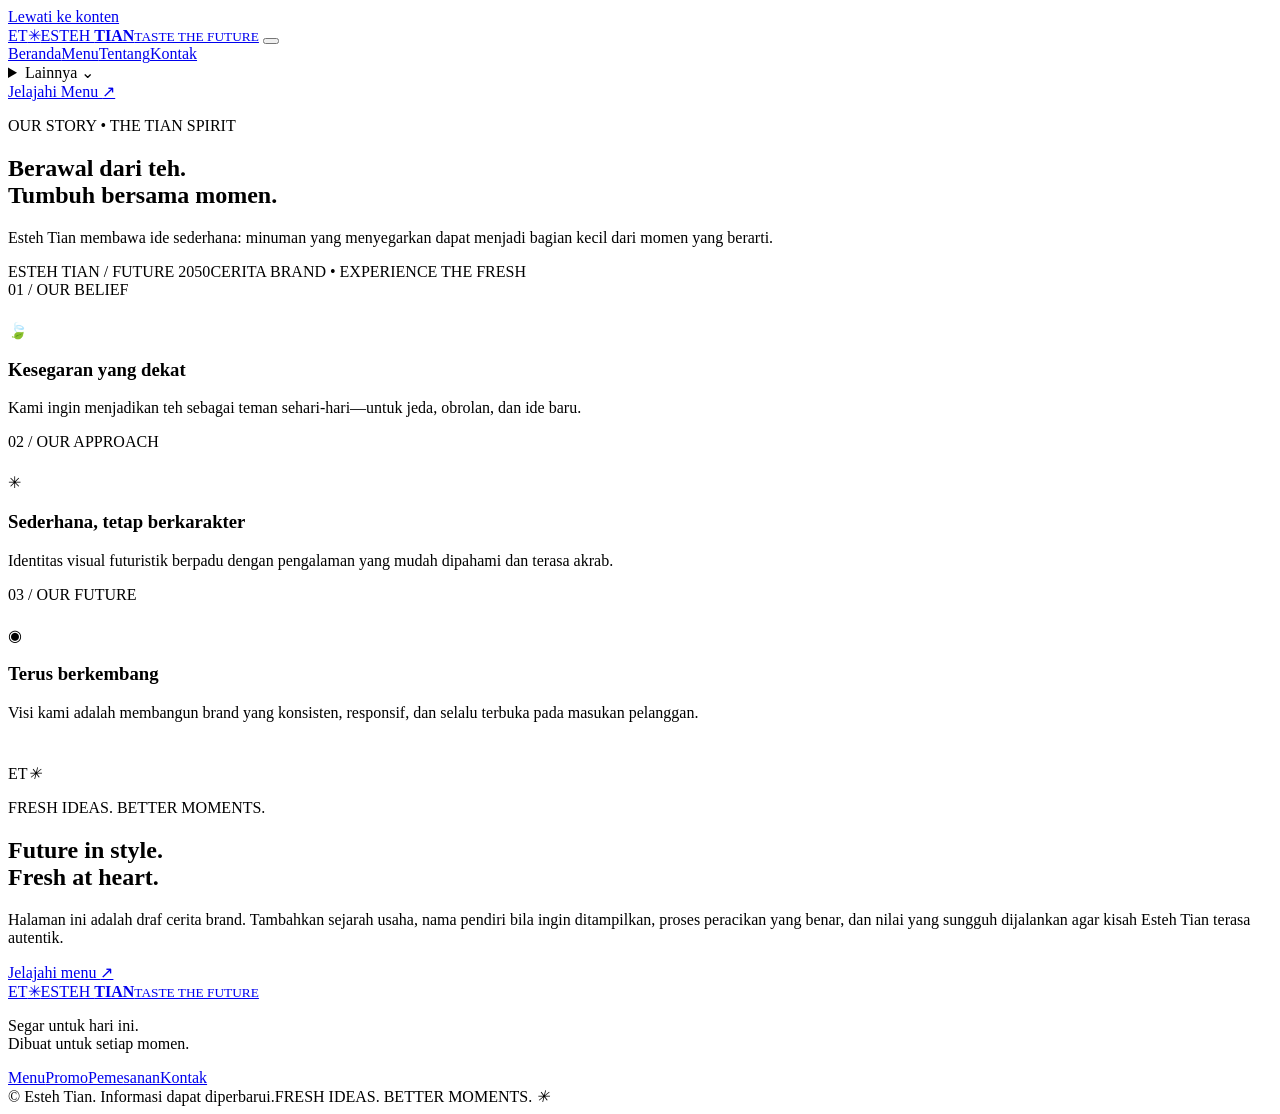
==== cerita.html @ be51d005 "Add files via upload enam halaman Esteh Tian Future 2050 23-10-2026" ====
<!doctype html>
<html lang="id">
<head>
  <meta charset="utf-8">
  <meta name="viewport" content="width=device-width, initial-scale=1">
  <meta name="theme-color" content="#071b1b">
  <meta name="description" content="Cerita dan visi Esteh Tian, brand minuman teh dengan semangat segar dan pendekatan modern.">
  <title>Cerita Brand — Esteh Tian Future 2050</title>
  <link rel="icon" href="assets/images/favicon.svg" type="image/svg+xml">
  <link rel="stylesheet" href="assets/css/style.css">
  <script src="assets/js/config.js" defer></script>
  <script src="assets/js/script.js" defer></script>
</head>
<body>
<a class="skip-link" href="#main">Lewati ke konten</a>
<header class="site-header">
  <a class="brand" href="index.html" aria-label="Esteh Tian beranda"><span class="brand-mark">ET<span>✳</span></span><span class="brand-name">ESTEH <b>TIAN</b><small>TASTE THE FUTURE</small></span></a>
  <button class="menu-toggle" aria-expanded="false" aria-controls="site-nav" aria-label="Buka menu"><span></span><span></span><span></span></button>
  <nav id="site-nav" class="site-nav" aria-label="Navigasi utama">
      <a  href="index.html">Beranda</a><a  href="produk.html">Menu</a><a  href="tentang.html">Tentang</a><a  href="kontak.html">Kontak</a>
      <details class="nav-dropdown"><summary class="active">Lainnya <span aria-hidden="true">⌄</span></summary><div class="dropdown-menu">
        <a href="promo.html">Promo & Paket</a><a href="galeri.html">Galeri Produk</a><a href="pemesanan.html">Cara Pemesanan</a><a href="cerita.html">Cerita Brand</a><a href="lokasi.html">Lokasi</a><a href="faq.html">FAQ</a>
      </div></details>
      <a class="nav-cta" href="produk.html">Jelajahi Menu <span>↗</span></a>
    </nav>
</header>
<main id="main"><section class="page-hero section-shell"><p class="eyebrow"><span class="pulse-dot"></span> OUR STORY • THE TIAN SPIRIT</p><h1>Berawal dari teh.<br><span class="gradient-text">Tumbuh bersama momen.</span></h1><p>Esteh Tian membawa ide sederhana: minuman yang menyegarkan dapat menjadi bagian kecil dari momen yang berarti.</p><div class="page-hero-meta"><span>ESTEH TIAN / FUTURE 2050</span><span>CERITA BRAND • EXPERIENCE THE FRESH</span></div></section><section class="section-shell extra-section"><div class="extra-grid"><article class="extra-card"><span class="card-index">01 / OUR BELIEF</span><div class="emoji-art" style="margin-top:22px">🍃</div><h3>Kesegaran yang dekat</h3><p>Kami ingin menjadikan teh sebagai teman sehari-hari—untuk jeda, obrolan, dan ide baru.</p></article><article class="extra-card"><span class="card-index">02 / OUR APPROACH</span><div class="emoji-art" style="margin-top:22px">✳</div><h3>Sederhana, tetap berkarakter</h3><p>Identitas visual futuristik berpadu dengan pengalaman yang mudah dipahami dan terasa akrab.</p></article><article class="extra-card"><span class="card-index">03 / OUR FUTURE</span><div class="emoji-art" style="margin-top:22px">◉</div><h3>Terus berkembang</h3><p>Visi kami adalah membangun brand yang konsisten, responsif, dan selalu terbuka pada masukan pelanggan.</p></article></div><section class="manifesto" style="margin-top:42px"><div class="manifesto-orb"><span>ET</span><i>✳</i></div><div class="manifesto-copy"><p class="eyebrow">FRESH IDEAS. BETTER MOMENTS.</p><h2>Future in style.<br><span class="gradient-text">Fresh at heart.</span></h2><p>Halaman ini adalah draf cerita brand. Tambahkan sejarah usaha, nama pendiri bila ingin ditampilkan, proses peracikan yang benar, dan nilai yang sungguh dijalankan agar kisah Esteh Tian terasa autentik.</p><a class="button button-light" href="produk.html">Jelajahi menu <span>↗</span></a></div></section></section></main><footer class="site-footer"><div class="footer-main"><a class="brand footer-brand" href="index.html"><span class="brand-mark">ET<span>✳</span></span><span class="brand-name">ESTEH <b>TIAN</b><small>TASTE THE FUTURE</small></span></a><p>Segar untuk hari ini.<br>Dibuat untuk setiap momen.</p><div class="footer-links"><a href="produk.html">Menu</a><a href="promo.html">Promo</a><a href="pemesanan.html">Pemesanan</a><a href="kontak.html">Kontak</a></div></div><div class="footer-bottom"><span>© <span data-year></span> Esteh Tian. Informasi dapat diperbarui.</span><span>FRESH IDEAS. BETTER MOMENTS. <i>✳</i></span></div></footer>
</body></html>
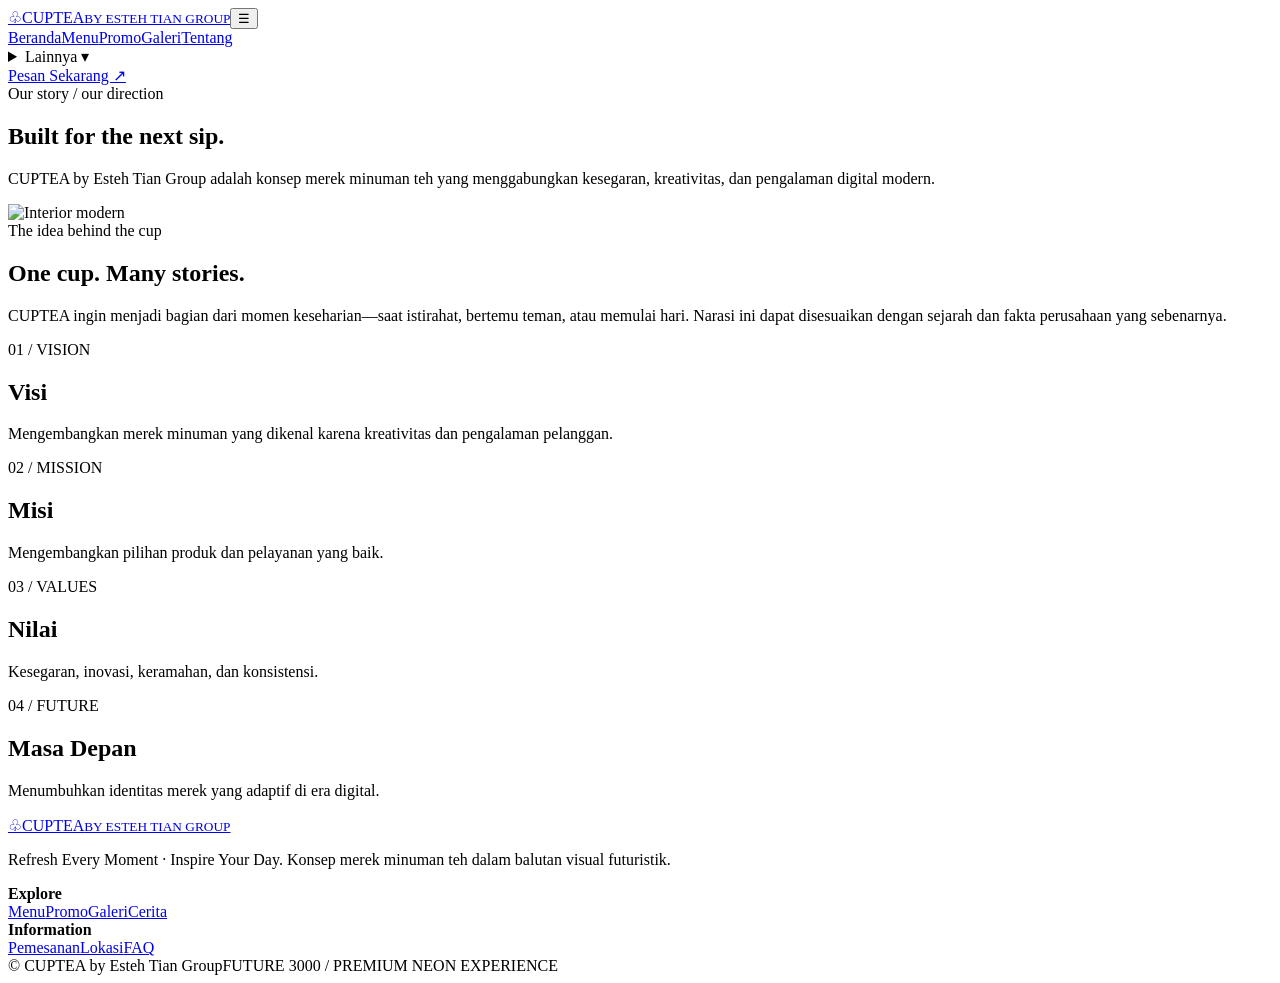
==== commit 8b7776a1: "8 file baru Signed-off-by: Agustian <estehtian@gmail.com>" ====
--- a/cerita.html
+++ b/cerita.html
@@ -1,28 +1 @@
-<!doctype html>
-<html lang="id">
-<head>
-  <meta charset="utf-8">
-  <meta name="viewport" content="width=device-width, initial-scale=1">
-  <meta name="theme-color" content="#071b1b">
-  <meta name="description" content="Cerita dan visi Esteh Tian, brand minuman teh dengan semangat segar dan pendekatan modern.">
-  <title>Cerita Brand — Esteh Tian Future 2050</title>
-  <link rel="icon" href="assets/images/favicon.svg" type="image/svg+xml">
-  <link rel="stylesheet" href="assets/css/style.css">
-  <script src="assets/js/config.js" defer></script>
-  <script src="assets/js/script.js" defer></script>
-</head>
-<body>
-<a class="skip-link" href="#main">Lewati ke konten</a>
-<header class="site-header">
-  <a class="brand" href="index.html" aria-label="Esteh Tian beranda"><span class="brand-mark">ET<span>✳</span></span><span class="brand-name">ESTEH <b>TIAN</b><small>TASTE THE FUTURE</small></span></a>
-  <button class="menu-toggle" aria-expanded="false" aria-controls="site-nav" aria-label="Buka menu"><span></span><span></span><span></span></button>
-  <nav id="site-nav" class="site-nav" aria-label="Navigasi utama">
-      <a  href="index.html">Beranda</a><a  href="produk.html">Menu</a><a  href="tentang.html">Tentang</a><a  href="kontak.html">Kontak</a>
-      <details class="nav-dropdown"><summary class="active">Lainnya <span aria-hidden="true">⌄</span></summary><div class="dropdown-menu">
-        <a href="promo.html">Promo & Paket</a><a href="galeri.html">Galeri Produk</a><a href="pemesanan.html">Cara Pemesanan</a><a href="cerita.html">Cerita Brand</a><a href="lokasi.html">Lokasi</a><a href="faq.html">FAQ</a>
-      </div></details>
-      <a class="nav-cta" href="produk.html">Jelajahi Menu <span>↗</span></a>
-    </nav>
-</header>
-<main id="main"><section class="page-hero section-shell"><p class="eyebrow"><span class="pulse-dot"></span> OUR STORY • THE TIAN SPIRIT</p><h1>Berawal dari teh.<br><span class="gradient-text">Tumbuh bersama momen.</span></h1><p>Esteh Tian membawa ide sederhana: minuman yang menyegarkan dapat menjadi bagian kecil dari momen yang berarti.</p><div class="page-hero-meta"><span>ESTEH TIAN / FUTURE 2050</span><span>CERITA BRAND • EXPERIENCE THE FRESH</span></div></section><section class="section-shell extra-section"><div class="extra-grid"><article class="extra-card"><span class="card-index">01 / OUR BELIEF</span><div class="emoji-art" style="margin-top:22px">🍃</div><h3>Kesegaran yang dekat</h3><p>Kami ingin menjadikan teh sebagai teman sehari-hari—untuk jeda, obrolan, dan ide baru.</p></article><article class="extra-card"><span class="card-index">02 / OUR APPROACH</span><div class="emoji-art" style="margin-top:22px">✳</div><h3>Sederhana, tetap berkarakter</h3><p>Identitas visual futuristik berpadu dengan pengalaman yang mudah dipahami dan terasa akrab.</p></article><article class="extra-card"><span class="card-index">03 / OUR FUTURE</span><div class="emoji-art" style="margin-top:22px">◉</div><h3>Terus berkembang</h3><p>Visi kami adalah membangun brand yang konsisten, responsif, dan selalu terbuka pada masukan pelanggan.</p></article></div><section class="manifesto" style="margin-top:42px"><div class="manifesto-orb"><span>ET</span><i>✳</i></div><div class="manifesto-copy"><p class="eyebrow">FRESH IDEAS. BETTER MOMENTS.</p><h2>Future in style.<br><span class="gradient-text">Fresh at heart.</span></h2><p>Halaman ini adalah draf cerita brand. Tambahkan sejarah usaha, nama pendiri bila ingin ditampilkan, proses peracikan yang benar, dan nilai yang sungguh dijalankan agar kisah Esteh Tian terasa autentik.</p><a class="button button-light" href="produk.html">Jelajahi menu <span>↗</span></a></div></section></section></main><footer class="site-footer"><div class="footer-main"><a class="brand footer-brand" href="index.html"><span class="brand-mark">ET<span>✳</span></span><span class="brand-name">ESTEH <b>TIAN</b><small>TASTE THE FUTURE</small></span></a><p>Segar untuk hari ini.<br>Dibuat untuk setiap momen.</p><div class="footer-links"><a href="produk.html">Menu</a><a href="promo.html">Promo</a><a href="pemesanan.html">Pemesanan</a><a href="kontak.html">Kontak</a></div></div><div class="footer-bottom"><span>© <span data-year></span> Esteh Tian. Informasi dapat diperbarui.</span><span>FRESH IDEAS. BETTER MOMENTS. <i>✳</i></span></div></footer>
-</body></html>
+<!doctype html><html lang="id"><head><meta charset="utf-8"><meta name="viewport" content="width=device-width,initial-scale=1"><meta name="theme-color" content="#020609"><meta name="description" content="Cerita dan nilai CUPTEA."><title>Cerita Kami | CUPTEA by Esteh Tian Group</title><link rel="stylesheet" href="assets/style.css"></head><body><div class="topline"></div><header><div class="container nav"><a class="brand" href="index.html"><span class="mark">♧</span><span>CUPTEA<small>BY ESTEH TIAN GROUP</small></span></a><button class="toggle" aria-expanded="false" aria-label="Buka menu">☰</button><nav class="links"><a href="index.html">Beranda</a><a href="index.html#menu">Menu</a><a href="promo.html">Promo</a><a href="galeri.html">Galeri</a><a href="cerita.html">Tentang</a><details><summary>Lainnya ▾</summary><div class="drop"><a href="pemesanan.html">Pemesanan</a><a href="lokasi.html">Lokasi</a><a href="faq.html">FAQ</a></div></details></nav><a class="btn" href="pemesanan.html">Pesan Sekarang ↗</a></div></header><main><section class="container pagehero"><div class="eyebrow">Our story / our direction</div><h1>Built for the <span class="neon">next sip.</span></h1><p>CUPTEA by Esteh Tian Group adalah konsep merek minuman teh yang menggabungkan kesegaran, kreativitas, dan pengalaman digital modern.</p></section><section class="container split"><img src="https://images.unsplash.com/photo-1517248135467-4c7edcad34c4?auto=format&fit=crop&w=1100&q=85" alt="Interior modern"><div><div class="eyebrow">The idea behind the cup</div><h2>One cup. <span class="neon">Many stories.</span></h2><p>CUPTEA ingin menjadi bagian dari momen keseharian—saat istirahat, bertemu teman, atau memulai hari. Narasi ini dapat disesuaikan dengan sejarah dan fakta perusahaan yang sebenarnya.</p></div></section><section class="container"><div class="grid"><div class="panel"><span class="tag">01 / VISION</span><h2>Visi</h2><p>Mengembangkan merek minuman yang dikenal karena kreativitas dan pengalaman pelanggan.</p></div><div class="panel"><span class="tag">02 / MISSION</span><h2>Misi</h2><p>Mengembangkan pilihan produk dan pelayanan yang baik.</p></div><div class="panel"><span class="tag">03 / VALUES</span><h2>Nilai</h2><p>Kesegaran, inovasi, keramahan, dan konsistensi.</p></div><div class="panel"><span class="tag">04 / FUTURE</span><h2>Masa Depan</h2><p>Menumbuhkan identitas merek yang adaptif di era digital.</p></div></div></section></main><footer><div class="container"><div class="footgrid"><div><a class="brand" href="index.html"><span class="mark">♧</span><span>CUPTEA<small>BY ESTEH TIAN GROUP</small></span></a><p>Refresh Every Moment · Inspire Your Day. Konsep merek minuman teh dalam balutan visual futuristik.</p></div><div><b>Explore</b><div class="footlinks"><a href="index.html#menu">Menu</a><a href="promo.html">Promo</a><a href="galeri.html">Galeri</a><a href="cerita.html">Cerita</a></div></div><div><b>Information</b><div class="footlinks"><a href="pemesanan.html">Pemesanan</a><a href="lokasi.html">Lokasi</a><a href="faq.html">FAQ</a></div></div></div><div class="copy"><span>© <span data-year></span> CUPTEA by Esteh Tian Group</span><span>FUTURE 3000 / PREMIUM NEON EXPERIENCE</span></div></div></footer><script src="assets/script.js"></script></body></html>
